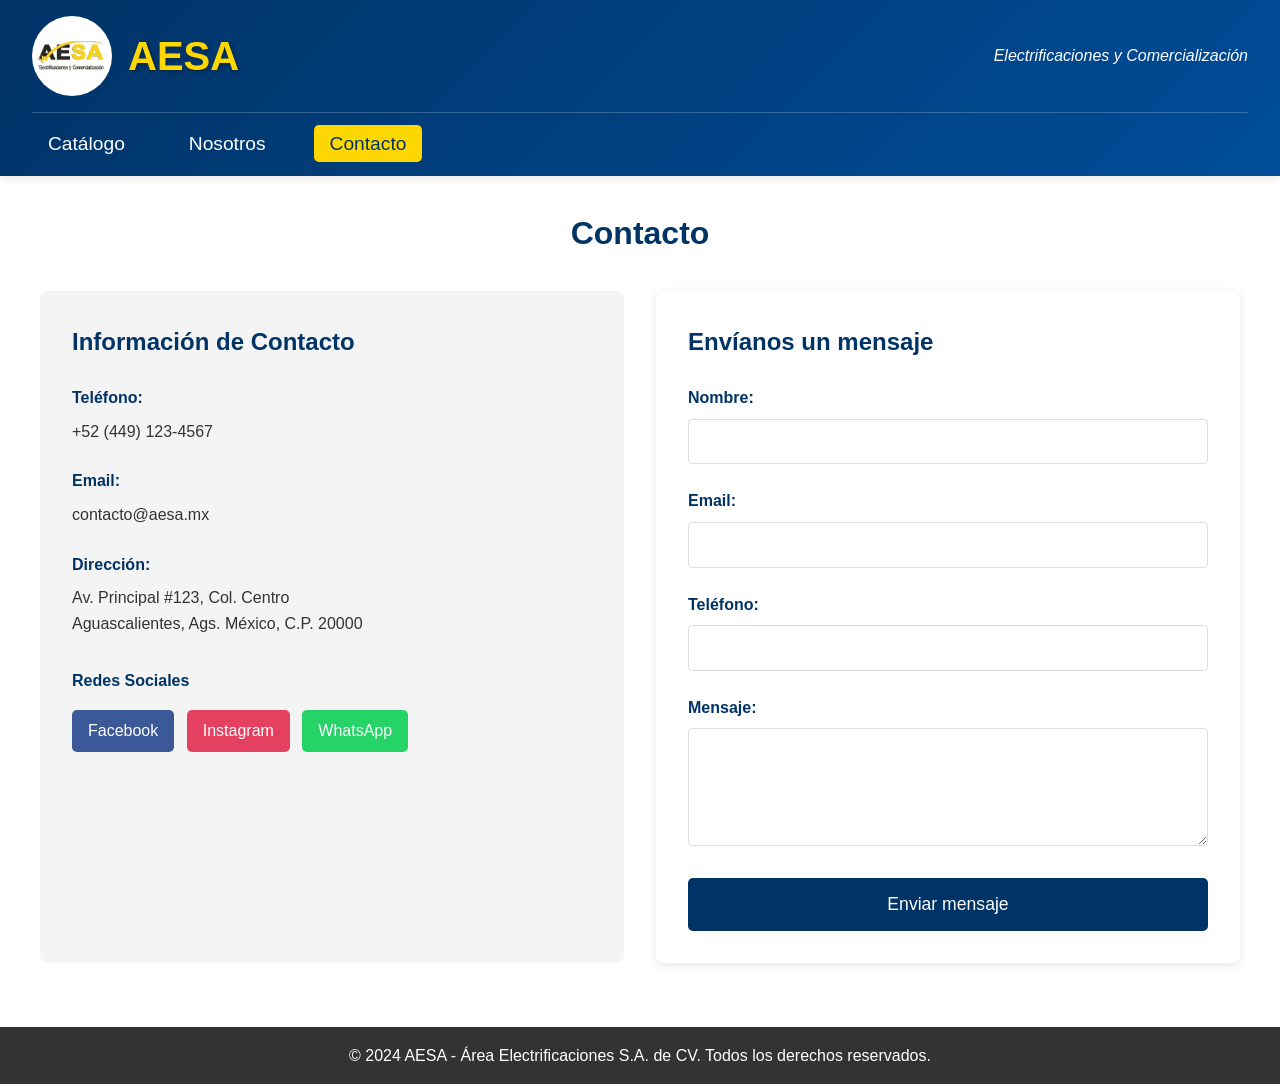
==== contacto.html @ 08dd9213 ""Primer commit: Estructura e imagenes"" ====
<!DOCTYPE html>
<html lang="es">
<head>
    <meta charset="UTF-8">
    <meta name="viewport" content="width=device-width, initial-scale=1.0">
    <title>AESA - Contacto</title>
    <link rel="stylesheet" href="style.css">
    <link rel="manifest" href="manifest.json">
    <meta name="theme-color" content="#003366">
</head>
<body>
    <header>
        <div class="logo-container">
            <img src="images/logo.png" alt="AESA Logo" class="logo">
            <h1>AESA</h1>
            <p class="slogan">Electrificaciones y Comercialización</p>
        </div>
        <nav>
            <ul>
                <li><a href="index.html">Catálogo</a></li>
                <li><a href="nosotros.html">Nosotros</a></li>
                <li><a href="contacto.html" class="active">Contacto</a></li>
            </ul>
        </nav>
    </header>

    <main>
        <section class="contact-section">
            <h2>Contacto</h2>
            
            <div class="contact-container">
                <div class="contact-info">
                    <h3>Información de Contacto</h3>
                    
                    <div class="info-item">
                        <h4>Teléfono:</h4>
                        <p><a href="tel:+524491234567">+52 (449) 123-4567</a></p>
                    </div>
                    
                    <div class="info-item">
                        <h4>Email:</h4>
                        <p><a href="mailto:contacto@aesa.mx">contacto@aesa.mx</a></p>
                    </div>
                    
                    <div class="info-item">
                        <h4>Dirección:</h4>
                        <p>Av. Principal #123, Col. Centro<br>Aguascalientes, Ags. México, C.P. 20000</p>
                    </div>
                    
                    <div class="social-links">
                        <h4>Redes Sociales</h4>
                        <a href="https://facebook.com/aesa" target="_blank" class="social-btn facebook">Facebook</a>
                        <a href="https://instagram.com/aesa" target="_blank" class="social-btn instagram">Instagram</a>
                        <a href="https://wa.me/524491234567" target="_blank" class="social-btn whatsapp">WhatsApp</a>
                    </div>
                </div>
                
                <div class="contact-form">
                    <h3>Envíanos un mensaje</h3>
                    <form id="contactForm">
                        <div class="form-group">
                            <label for="name">Nombre:</label>
                            <input type="text" id="name" name="name" required>
                        </div>
                        
                        <div class="form-group">
                            <label for="email">Email:</label>
                            <input type="email" id="email" name="email" required>
                        </div>
                        
                        <div class="form-group">
                            <label for="phone">Teléfono:</label>
                            <input type="tel" id="phone" name="phone">
                        </div>
                        
                        <div class="form-group">
                            <label for="message">Mensaje:</label>
                            <textarea id="message" name="message" rows="5" required></textarea>
                        </div>
                        
                        <button type="submit" class="submit-btn">Enviar mensaje</button>
                    </form>
                </div>
            </div>
        </section>
    </main>

    <footer>
        <p>&copy; 2024 AESA - Área Electrificaciones S.A. de CV. Todos los derechos reservados.</p>
    </footer>

    <script src="js/main.js"></script>
</body>
</html>
---- style.css ----
:root {
    --primary-blue: #003366;
    --secondary-blue: #004d99;
    --accent-gold: #ffd700;
    --light-gray: #f4f4f4;
    --dark-gray: #333;
    --white: #fff;
}

* {
    margin: 0;
    padding: 0;
    box-sizing: border-box;
}

body {
    font-family: 'Arial', sans-serif;
    line-height: 1.6;
    color: var(--dark-gray);
}

/* Header Styles */
header {
    background: linear-gradient(135deg, var(--primary-blue), var(--secondary-blue));
    color: var(--white);
    padding: 1rem 2rem;
    box-shadow: 0 2px 10px rgba(0,0,0,0.1);
}

.logo-container {
    display: flex;
    align-items: center;
    gap: 1rem;
    flex-wrap: wrap;
}

.logo {
    width: 80px;
    height: 80px;
    object-fit: contain;
    background: var(--white);
    border-radius: 50%;
    padding: 5px;
}

.logo-container h1 {
    font-size: 2.5rem;
    color: var(--accent-gold);
    text-shadow: 2px 2px 4px rgba(0,0,0,0.3);
}

.slogan {
    font-size: 1rem;
    font-style: italic;
    margin-left: auto;
}

/* Navigation */
nav ul {
    display: flex;
    list-style: none;
    margin-top: 1rem;
    border-top: 1px solid rgba(255,255,255,0.2);
    padding-top: 1rem;
}

nav ul li {
    margin-right: 2rem;
}

nav ul li a {
    color: var(--white);
    text-decoration: none;
    font-size: 1.2rem;
    padding: 0.5rem 1rem;
    border-radius: 5px;
    transition: all 0.3s ease;
}

nav ul li a:hover,
nav ul li a.active {
    background: var(--accent-gold);
    color: var(--primary-blue);
}

/* Main Content */
main {
    min-height: calc(100vh - 200px);
    padding: 2rem;
}

h2 {
    color: var(--primary-blue);
    margin-bottom: 2rem;
    text-align: center;
    font-size: 2rem;
}

/* Banner Styles */
.banner-section {
    max-width: 1200px;
    margin: 0 auto;
}

.banner-container {
    position: relative;
    width: 100%;
    height: 500px;
    overflow: hidden;
    border-radius: 10px;
    box-shadow: 0 5px 15px rgba(0,0,0,0.2);
}

.banner-slide {
    position: absolute;
    width: 100%;
    height: 100%;
    opacity: 0;
    transition: opacity 0.5s ease-in-out;
    background-size: cover;
    background-position: center;
    background-color: var(--primary-blue);
    display: flex;
    align-items: center;
    justify-content: center;
}

.banner-slide.active {
    opacity: 1;
}

.banner-slide:nth-child(1) { background-image: linear-gradient(rgba(0,51,102,0.7), rgba(0,51,102,0.7)), url('images/banner/instalaciones.png'); }
.banner-slide:nth-child(2) { background-image: linear-gradient(rgba(0,51,102,0.7), rgba(0,51,102,0.7)), url('images/banner/proyectos.jpg'); }
.banner-slide:nth-child(3) { background-image: linear-gradient(rgba(0,51,102,0.7), rgba(0,51,102,0.7)), url('images/banner/control.jpg'); }
.banner-slide:nth-child(4) { background-image: linear-gradient(rgba(0,51,102,0.7), rgba(0,51,102,0.7)), url('images/banner/ahorro.jpg'); }
.banner-slide:nth-child(5) { background-image: linear-gradient(rgba(0,51,102,0.7), rgba(0,51,102,0.7)), url('images/banner/mediciones.jpg'); }
.banner-slide:nth-child(6) { background-image: linear-gradient(rgba(0,51,102,0.7), rgba(0,51,102,0.7)), url('images/banner/calidad.jpg'); }
.banner-slide:nth-child(7) { background-image: linear-gradient(rgba(0,51,102,0.7), rgba(0,51,102,0.7)), url('images/banner/iluminacion.jpg'); }
.banner-slide:nth-child(8) { background-image: linear-gradient(rgba(0,51,102,0.7), rgba(0,51,102,0.7)), url('images/banner/subestaciones.jpg'); }
.banner-slide:nth-child(9) { background-image: linear-gradient(rgba(0,51,102,0.7), rgba(0,51,102,0.7)), url('images/banner/supervision.jpg'); }

.banner-content {
    text-align: center;
    color: var(--white);
    padding: 2rem;
    max-width: 800px;
}

.banner-content h3 {
    font-size: 2.5rem;
    margin-bottom: 1rem;
    color: var(--accent-gold);
    text-shadow: 2px 2px 4px rgba(0,0,0,0.5);
}

.banner-content p {
    font-size: 1.2rem;
    line-height: 1.6;
}

.banner-btn {
    position: absolute;
    top: 50%;
    transform: translateY(-50%);
    background: rgba(255,255,255,0.3);
    color: var(--white);
    border: none;
    padding: 1rem;
    cursor: pointer;
    font-size: 1.5rem;
    transition: background 0.3s ease;
    border-radius: 50%;
    width: 50px;
    height: 50px;
    display: flex;
    align-items: center;
    justify-content: center;
}

.banner-btn:hover {
    background: rgba(255,255,255,0.5);
}

.banner-btn.prev {
    left: 10px;
}

.banner-btn.next {
    right: 10px;
}

.banner-dots {
    position: absolute;
    bottom: 20px;
    left: 50%;
    transform: translateX(-50%);
    display: flex;
    gap: 10px;
}

.dot {
    width: 12px;
    height: 12px;
    border-radius: 50%;
    background: rgba(255,255,255,0.5);
    cursor: pointer;
    transition: background 0.3s ease;
}

.dot.active {
    background: var(--accent-gold);
}

/* Services Grid */
.services-grid {
    max-width: 1200px;
    margin: 3rem auto;
}

.grid-container {
    display: grid;
    grid-template-columns: repeat(auto-fit, minmax(300px, 1fr));
    gap: 2rem;
    padding: 1rem;
}

.service-card {
    background: var(--white);
    border: 1px solid #ddd;
    border-radius: 8px;
    padding: 2rem;
    text-align: center;
    transition: transform 0.3s ease, box-shadow 0.3s ease;
    box-shadow: 0 2px 5px rgba(0,0,0,0.1);
}

.service-card:hover {
    transform: translateY(-5px);
    box-shadow: 0 5px 15px rgba(0,51,102,0.2);
    border-color: var(--primary-blue);
}

.service-card h3 {
    color: var(--primary-blue);
    margin-bottom: 1rem;
    font-size: 1.3rem;
}

/* About Page Styles */
.about-section {
    max-width: 1200px;
    margin: 0 auto;
}

.history-card {
    background: var(--light-gray);
    padding: 2rem;
    border-radius: 8px;
    margin-bottom: 2rem;
    border-left: 4px solid var(--accent-gold);
}

.history-card h3 {
    color: var(--primary-blue);
    margin-bottom: 1rem;
    font-size: 1.5rem;
}

.history-card p {
    margin-bottom: 1rem;
    line-height: 1.8;
}

.mission-vision-grid {
    display: grid;
    grid-template-columns: repeat(auto-fit, minmax(300px, 1fr));
    gap: 2rem;
    margin-bottom: 2rem;
}

.card {
    background: var(--white);
    padding: 2rem;
    border-radius: 8px;
    box-shadow: 0 2px 10px rgba(0,0,0,0.1);
}

.card h3 {
    color: var(--primary-blue);
    margin-bottom: 1rem;
    font-size: 1.5rem;
    text-align: center;
}

.values-section {
    margin-top: 2rem;
}

.values-section h3 {
    color: var(--primary-blue);
    text-align: center;
    font-size: 2rem;
    margin-bottom: 2rem;
}

.values-grid {
    display: grid;
    grid-template-columns: repeat(auto-fit, minmax(250px, 1fr));
    gap: 1.5rem;
}

.value-item {
    background: linear-gradient(135deg, var(--primary-blue), var(--secondary-blue));
    color: var(--white);
    padding: 1.5rem;
    border-radius: 8px;
    text-align: center;
    transition: transform 0.3s ease;
}

.value-item:hover {
    transform: scale(1.05);
}

.value-item h4 {
    color: var(--accent-gold);
    margin-bottom: 0.5rem;
    font-size: 1.2rem;
}

/* Contact Page Styles */
.contact-section {
    max-width: 1200px;
    margin: 0 auto;
}

.contact-container {
    display: grid;
    grid-template-columns: repeat(auto-fit, minmax(300px, 1fr));
    gap: 2rem;
}

.contact-info {
    background: var(--light-gray);
    padding: 2rem;
    border-radius: 8px;
}

.contact-info h3 {
    color: var(--primary-blue);
    margin-bottom: 1.5rem;
    font-size: 1.5rem;
}

.info-item {
    margin-bottom: 1.5rem;
}

.info-item h4 {
    color: var(--primary-blue);
    margin-bottom: 0.5rem;
}

.info-item a {
    color: var(--dark-gray);
    text-decoration: none;
    transition: color 0.3s ease;
}

.info-item a:hover {
    color: var(--accent-gold);
}

.social-links {
    margin-top: 2rem;
}

.social-links h4 {
    color: var(--primary-blue);
    margin-bottom: 1rem;
}

.social-btn {
    display: inline-block;
    padding: 0.5rem 1rem;
    margin-right: 0.5rem;
    margin-bottom: 0.5rem;
    border-radius: 5px;
    text-decoration: none;
    color: var(--white);
    transition: opacity 0.3s ease;
}

.social-btn:hover {
    opacity: 0.8;
}

.facebook { background: #3b5998; }
.instagram { background: #e4405f; }
.whatsapp { background: #25d366; }

.contact-form {
    background: var(--white);
    padding: 2rem;
    border-radius: 8px;
    box-shadow: 0 2px 10px rgba(0,0,0,0.1);
}

.contact-form h3 {
    color: var(--primary-blue);
    margin-bottom: 1.5rem;
    font-size: 1.5rem;
}

.form-group {
    margin-bottom: 1.5rem;
}

.form-group label {
    display: block;
    margin-bottom: 0.5rem;
    color: var(--primary-blue);
    font-weight: bold;
}

.form-group input,
.form-group textarea {
    width: 100%;
    padding: 0.8rem;
    border: 1px solid #ddd;
    border-radius: 4px;
    font-size: 1rem;
    transition: border-color 0.3s ease;
}

.form-group input:focus,
.form-group textarea:focus {
    outline: none;
    border-color: var(--primary-blue);
}

.submit-btn {
    background: var(--primary-blue);
    color: var(--white);
    border: none;
    padding: 1rem 2rem;
    font-size: 1.1rem;
    border-radius: 5px;
    cursor: pointer;
    transition: background 0.3s ease;
    width: 100%;
}

.submit-btn:hover {
    background: var(--secondary-blue);
}

/* Footer */
footer {
    background: var(--dark-gray);
    color: var(--white);
    text-align: center;
    padding: 1rem;
    margin-top: 2rem;
}

/* Responsive Design */
@media (max-width: 768px) {
    .logo-container {
        flex-direction: column;
        text-align: center;
    }
    
    .slogan {
        margin-left: 0;
    }
    
    nav ul {
        flex-direction: column;
        align-items: center;
    }
    
    nav ul li {
        margin: 0.5rem 0;
    }
    
    .banner-container {
        height: 400px;
    }
    
    .banner-content h3 {
        font-size: 1.8rem;
    }
    
    .banner-content p {
        font-size: 1rem;
    }
    
    h2 {
        font-size: 1.5rem;
    }
    
    .grid-container {
        grid-template-columns: 1fr;
    }
}
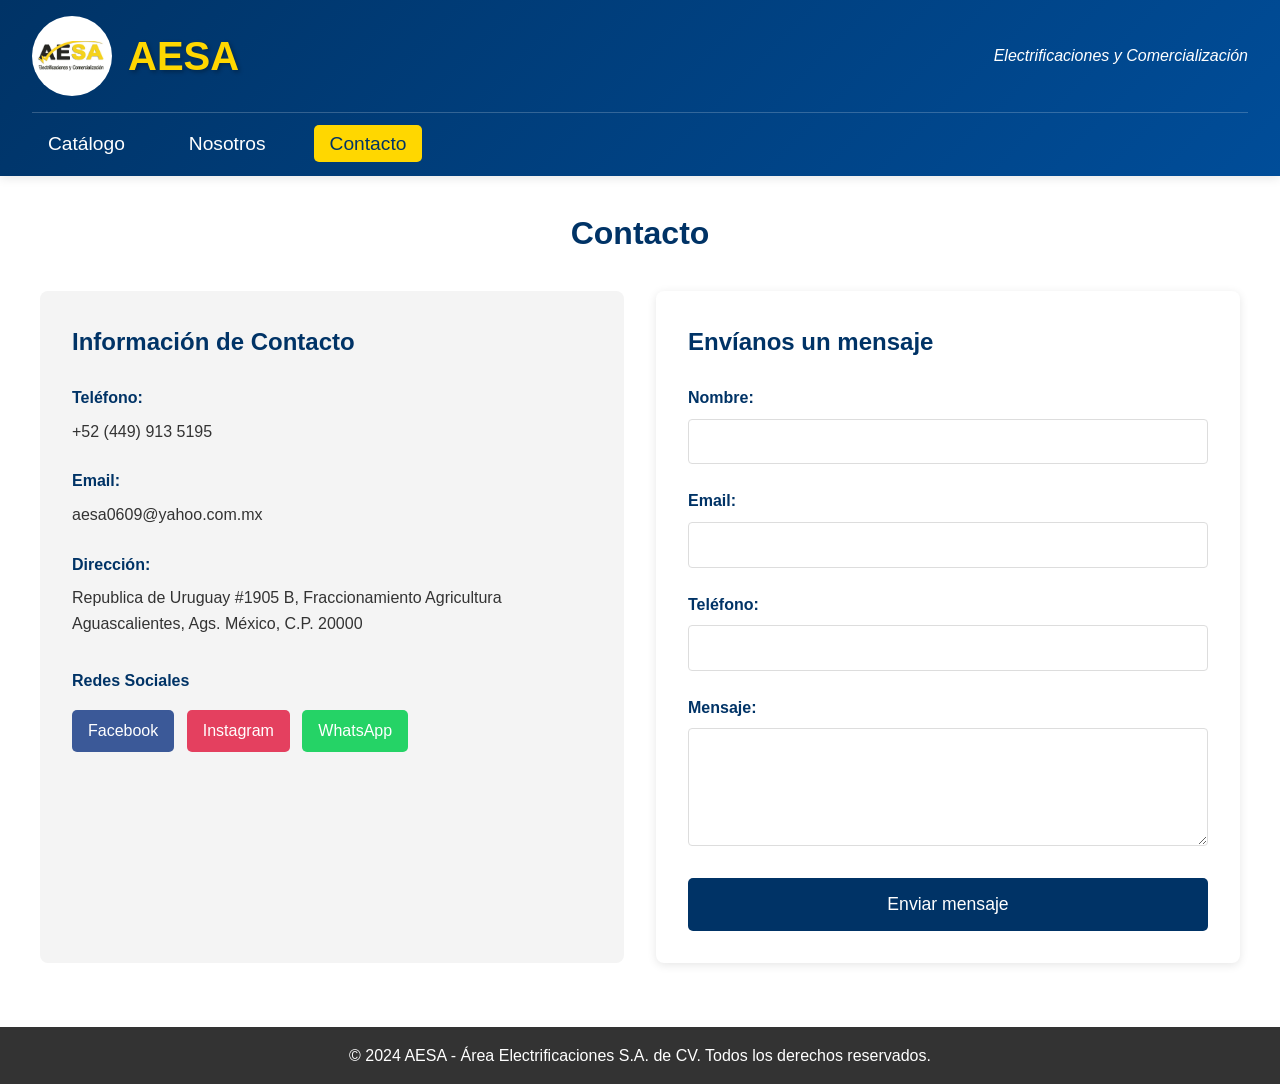
==== commit 80fc443b: ""Commit: Ajuste de informacion"" ====
--- a/contacto.html
+++ b/contacto.html
@@ -34,17 +34,17 @@
                     
                     <div class="info-item">
                         <h4>Teléfono:</h4>
-                        <p><a href="tel:+524491234567">+52 (449) 123-4567</a></p>
+                        <p><a href="tel:+524491234567">+52 (449) 913 5195</a></p>
                     </div>
                     
                     <div class="info-item">
                         <h4>Email:</h4>
-                        <p><a href="mailto:contacto@aesa.mx">contacto@aesa.mx</a></p>
+                        <p><a href="mailto:contacto@aesa.mx">aesa0609@yahoo.com.mx</a></p>
                     </div>
                     
                     <div class="info-item">
                         <h4>Dirección:</h4>
-                        <p>Av. Principal #123, Col. Centro<br>Aguascalientes, Ags. México, C.P. 20000</p>
+                        <p>Republica de Uruguay #1905 B, Fraccionamiento Agricultura<br>Aguascalientes, Ags. México, C.P. 20000</p>
                     </div>
                     
                     <div class="social-links">
